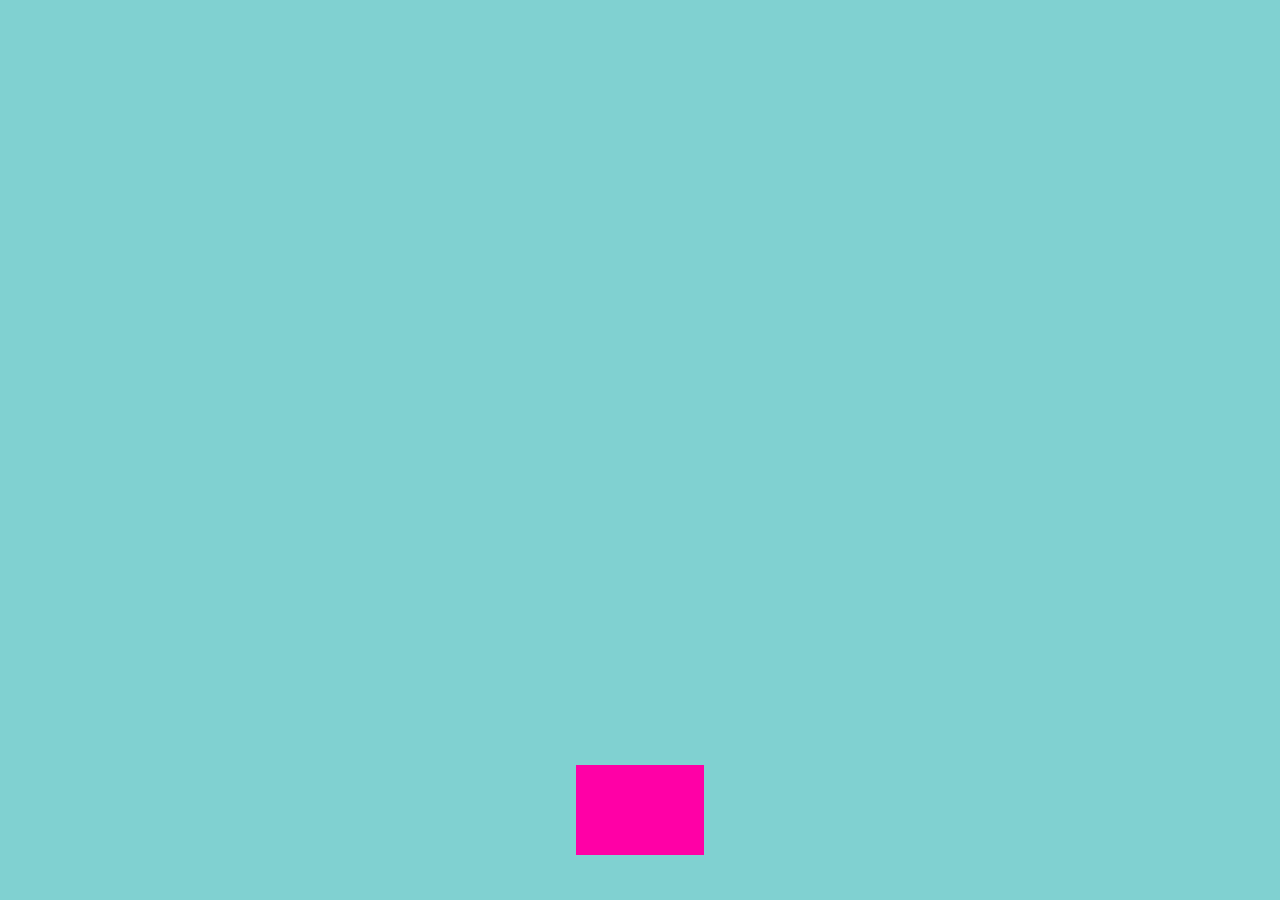
==== index.html @ a04496fe "Initial code" ====
<!DOCTYPE html>
<html lang="en">
<head>
    <meta charset="UTF-8">
    <meta name="viewport" content="width=device-width, initial-scale=1.0">
    <title>Space Shooter</title>

    <link rel="stylesheet" href="./css/main.css">

</head>
<body>

    <div id="board">
        <div id="player"></div>
    </div>

    <script src="./js/main.js"></script>
    <script src="./js/Enemy.js"></script>
    <script src="./js/Bullet.js"></script>
</body>
</html>
---- css/main.css ----
body {
    background-color: pink;
    margin: 0;
    padding: 0;
}

#board {
    width: 100vw;
    height: 100vh;
    background-color: rgb(128, 209, 209);
    position: relative;
    overflow: hidden;
}

#player {
    background-color: rgb(255, 0, 166);
    position: absolute;
}

.enemy {
    background-color: rgb(90, 19, 156);
    position: absolute;
}

#page-gameover {
    text-align: center;
    background-color: rgb(166, 161, 171);
}

.bullet {
    background-color: red;
    position: absolute;
}
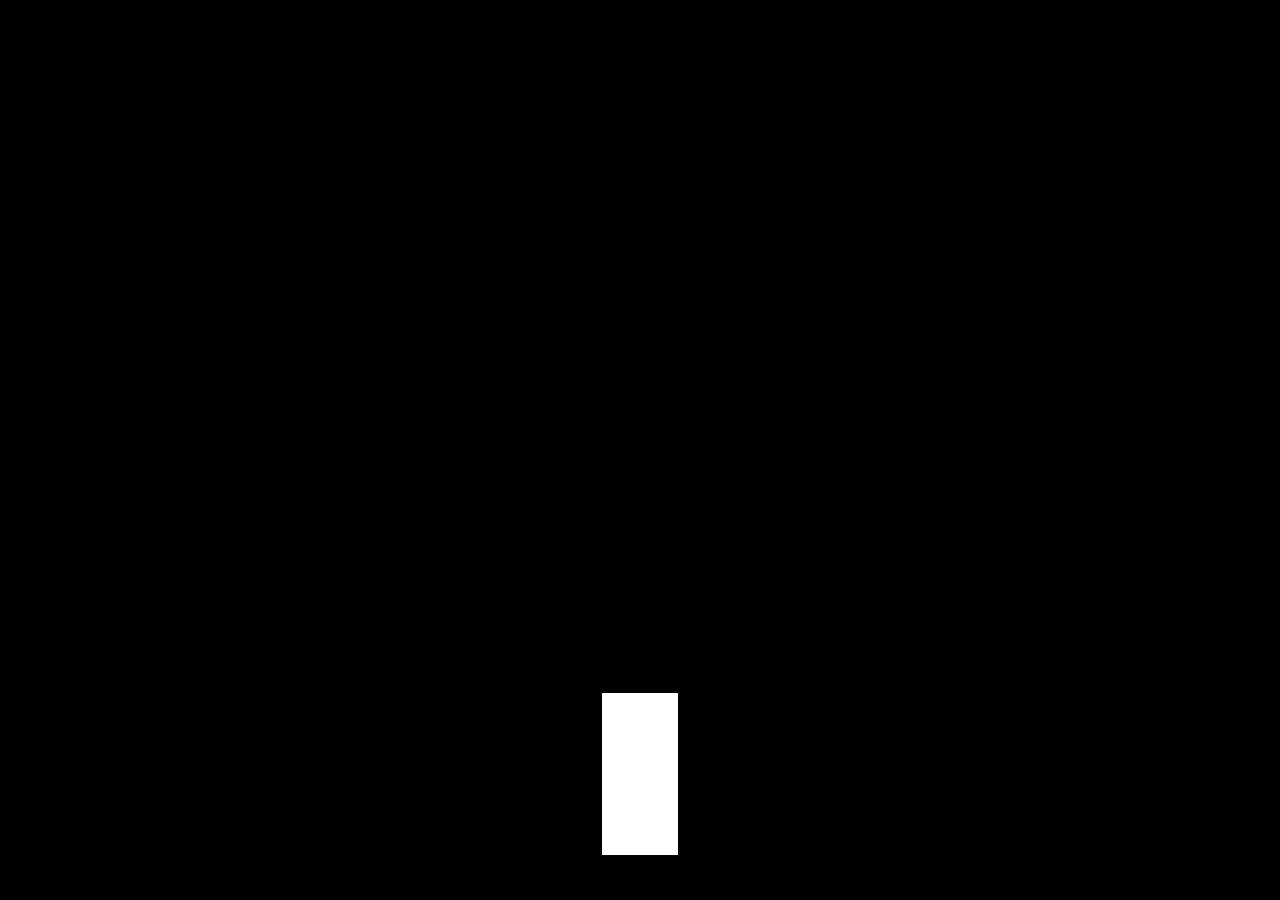
==== commit 2ea6fa4c: "Extracted Player to custom class. Refactoring" ====
--- a/index.html
+++ b/index.html
@@ -14,8 +14,9 @@
         <div id="player"></div>
     </div>
 
-    <script src="./js/main.js"></script>
     <script src="./js/Enemy.js"></script>
     <script src="./js/Bullet.js"></script>
+    <script src="./js/Player.js"></script>
+    <script src="./js/main.js"></script>
 </body>
 </html>--- a/css/main.css
+++ b/css/main.css
@@ -1,5 +1,5 @@
 body {
-    background-color: pink;
+    background-color: black;
     margin: 0;
     padding: 0;
 }
@@ -7,18 +7,18 @@
 #board {
     width: 100vw;
     height: 100vh;
-    background-color: rgb(128, 209, 209);
+    background-color: black;
     position: relative;
     overflow: hidden;
 }
 
 #player {
-    background-color: rgb(255, 0, 166);
+    background-color: white;
     position: absolute;
 }
 
 .enemy {
-    background-color: rgb(90, 19, 156);
+    background-color: red;
     position: absolute;
 }
 
@@ -28,6 +28,6 @@
 }
 
 .bullet {
-    background-color: red;
+    background-color: white;
     position: absolute;
 }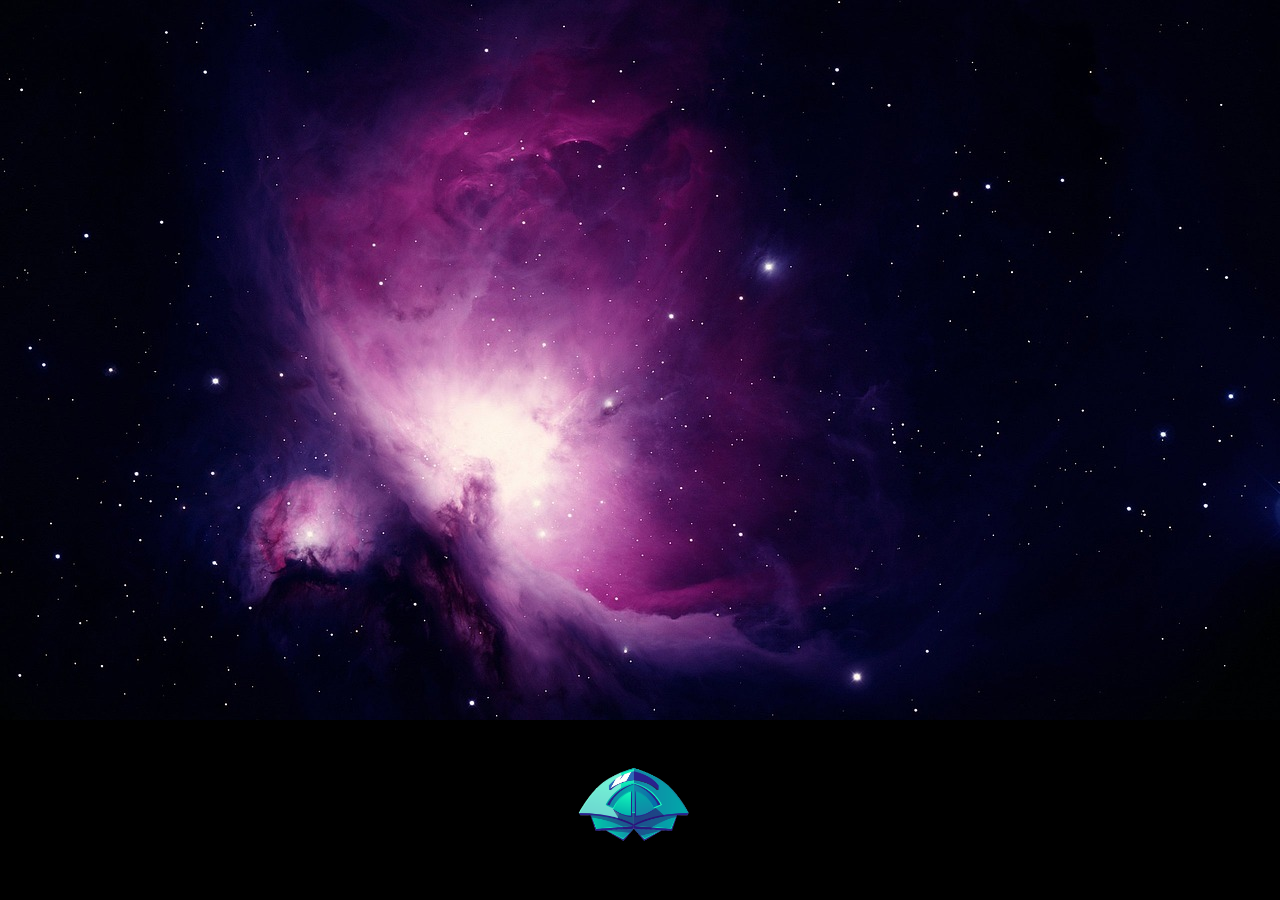
==== commit a215633e: "Cleanup. Score stub" ====
--- a/index.html
+++ b/index.html
@@ -15,8 +15,8 @@
     </div>
 
     <script src="./js/Enemy.js"></script>
-    <script src="./js/Bullet.js"></script>
     <script src="./js/Player.js"></script>
+    <script src="./js/Score.js"></script>
     <script src="./js/main.js"></script>
 </body>
 </html>--- a/css/main.css
+++ b/css/main.css
@@ -2,32 +2,55 @@
     background-color: black;
     margin: 0;
     padding: 0;
+
+    /* background-image: url("../img/galaxy-3608029_1280.jpg"); */
+    background-image: url("../img/orion-nebula-11107_1280.jpg");
+    background-position: 0 0;
+    background-repeat: no-repeat;
+    background-size: 100%; 
 }
 
 #board {
     width: 100vw;
     height: 100vh;
-    background-color: black;
     position: relative;
     overflow: hidden;
 }
 
 #player {
-    background-color: white;
     position: absolute;
+    background-image: url("../img/hero.png");
+    background-position: 0 0;
+    background-repeat: no-repeat;
+    background-size: 90%;
 }
 
-.enemy {
-    background-color: red;
+.enemy1 {
     position: absolute;
+    background-image: url("../img/enemy1.png");
+    background-position: 0 0;
+    background-repeat: no-repeat;
+    background-size: 90%;
+}
+
+.enemy2 {
+    position: absolute;
+    background-image: url("../img/enemy2.png");
+    background-position: 0 0;
+    background-repeat: no-repeat;
+    background-size: 90%;
 }
 
 #page-gameover {
     text-align: center;
-    background-color: rgb(166, 161, 171);
+    background-color: black;
 }
 
 .bullet {
     background-color: white;
     position: absolute;
+}
+
+h1 {
+    color: white;
 }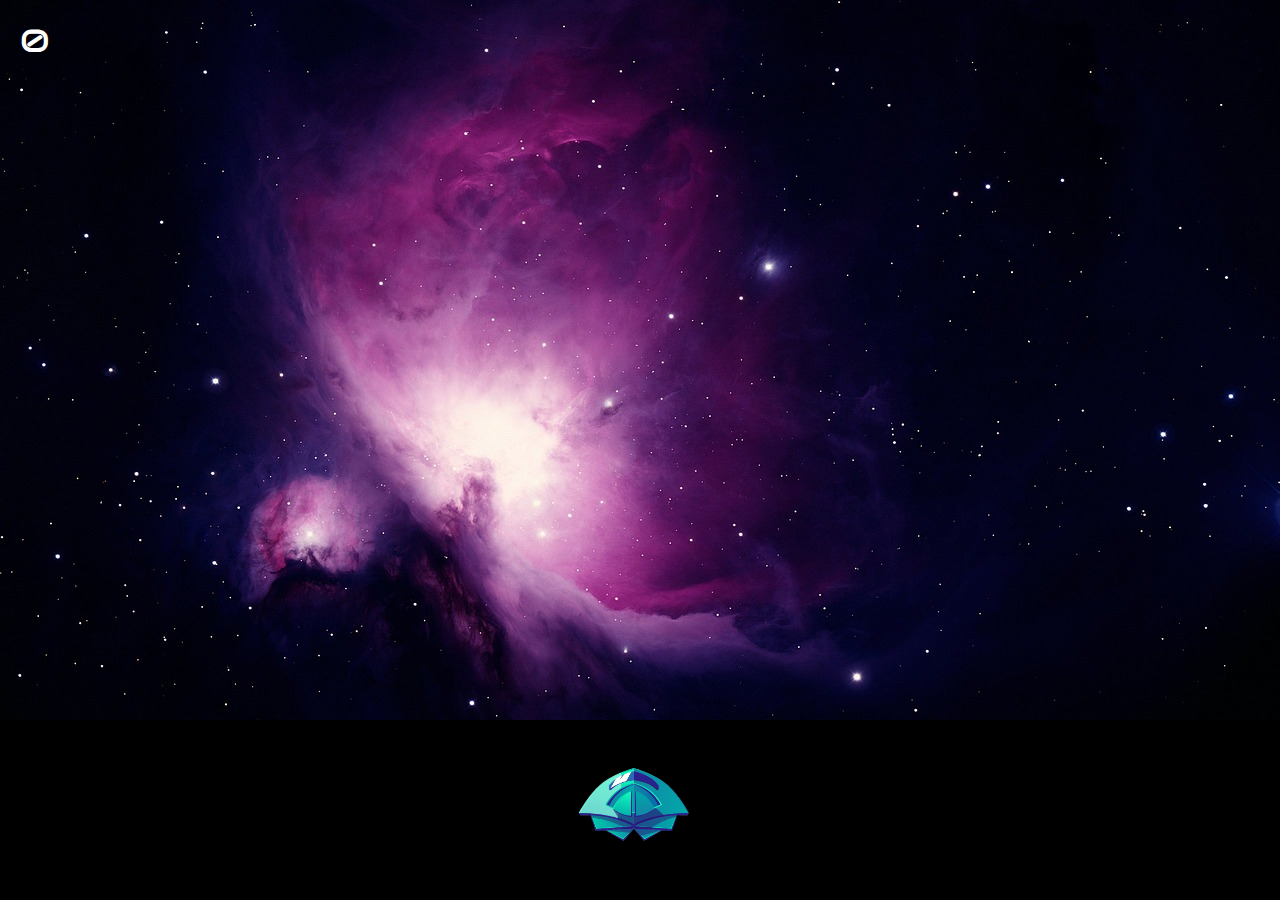
==== commit eb28acce: "Implemented score" ====
--- a/index.html
+++ b/index.html
@@ -6,6 +6,7 @@
     <title>Space Shooter</title>
 
     <link rel="stylesheet" href="./css/main.css">
+    <link rel="stylesheet" href="https://fonts.googleapis.com/css?family=Audiowide">
 
 </head>
 <body>
--- a/css/main.css
+++ b/css/main.css
@@ -53,4 +53,13 @@
 
 h1 {
     color: white;
+}
+
+.score {
+    position: relative;
+    top: 20px;
+    left: 20px;
+    color: white;
+    font-size: 2em;
+    font-family: "Audiowide", sans-serif;
 }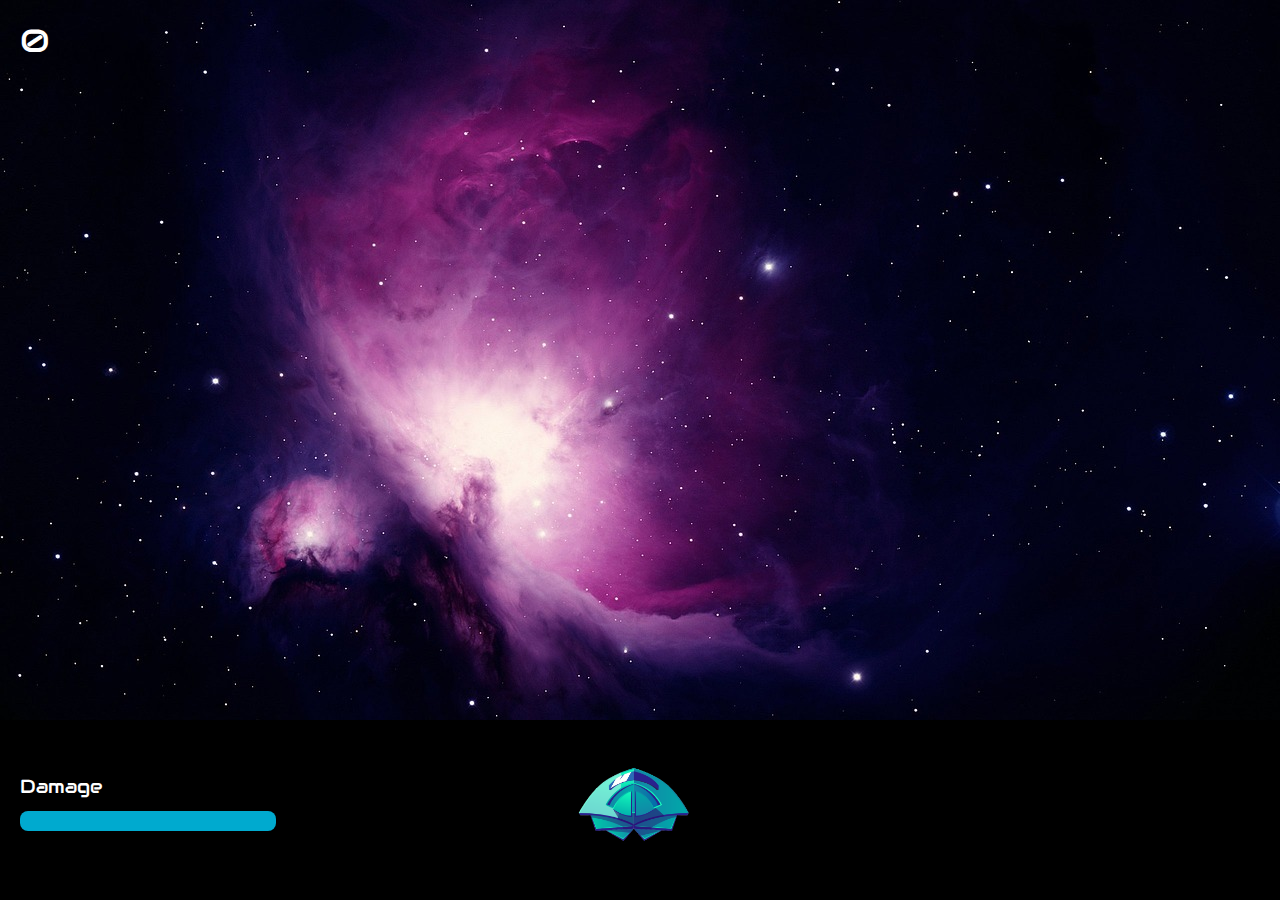
==== commit d2391968: "Add damage progress bar" ====
--- a/index.html
+++ b/index.html
@@ -18,6 +18,7 @@
     <script src="./js/Enemy.js"></script>
     <script src="./js/Player.js"></script>
     <script src="./js/Score.js"></script>
+    <script src="./js/Health.js"></script>
     <script src="./js/main.js"></script>
 </body>
 </html>--- a/css/main.css
+++ b/css/main.css
@@ -2,8 +2,6 @@
     background-color: black;
     margin: 0;
     padding: 0;
-
-    /* background-image: url("../img/galaxy-3608029_1280.jpg"); */
     background-image: url("../img/orion-nebula-11107_1280.jpg");
     background-position: 0 0;
     background-repeat: no-repeat;
@@ -23,6 +21,7 @@
     background-position: 0 0;
     background-repeat: no-repeat;
     background-size: 90%;
+    z-index: 10;
 }
 
 .enemy1 {
@@ -41,18 +40,20 @@
     background-size: 90%;
 }
 
-#page-gameover {
-    text-align: center;
-    background-color: black;
+.bullet1 {
+    position: absolute;
+    background-image: url("../img/laser1.png");
+    background-position: 0 0;
+    background-repeat: no-repeat;
+    background-size: 80%;
 }
 
-.bullet {
-    background-color: white;
+.bullet2 {
     position: absolute;
-}
-
-h1 {
-    color: white;
+    background-image: url("../img/laser2.png");
+    background-position: 0 0;
+    background-repeat: no-repeat;
+    background-size: 70%;
 }
 
 .score {
@@ -62,4 +63,56 @@
     color: white;
     font-size: 2em;
     font-family: "Audiowide", sans-serif;
+}
+
+.health {
+/*     position: relative;
+    top: 30px;
+    left: 20px; */
+    font-family: "Audiowide", sans-serif;
+    font-size: 1.2em;
+    color: white;
+    left: 20px;
+    bottom: 100px;
+    position: absolute;
+}
+
+.health .progressBar {
+    height: 20px;
+    background-color: #00aacf;
+    width: 100%;
+    border-radius: 8px;
+}
+
+.health p {
+    margin-bottom: 13px;
+}
+
+#page-gameover {
+    background-color: black;
+    margin: 0;
+    padding: 0;
+    background-image: url("../img/orion-nebula-11107_1280.jpg");
+    background-position: 0 0;
+    background-repeat: no-repeat;
+    background-size: 100%; 
+}
+
+#end-screen {
+    color: white;
+    font-size: 3em;
+    font-family: "Audiowide", sans-serif;
+    margin: 15% auto;
+    width: 50%;
+    text-align: center;
+}
+
+#end-screen h1 {
+    margin: 0 0 20px 0;
+}
+
+
+#end-screen a {
+    font-size: 1em;
+    color: #00aacf;
 }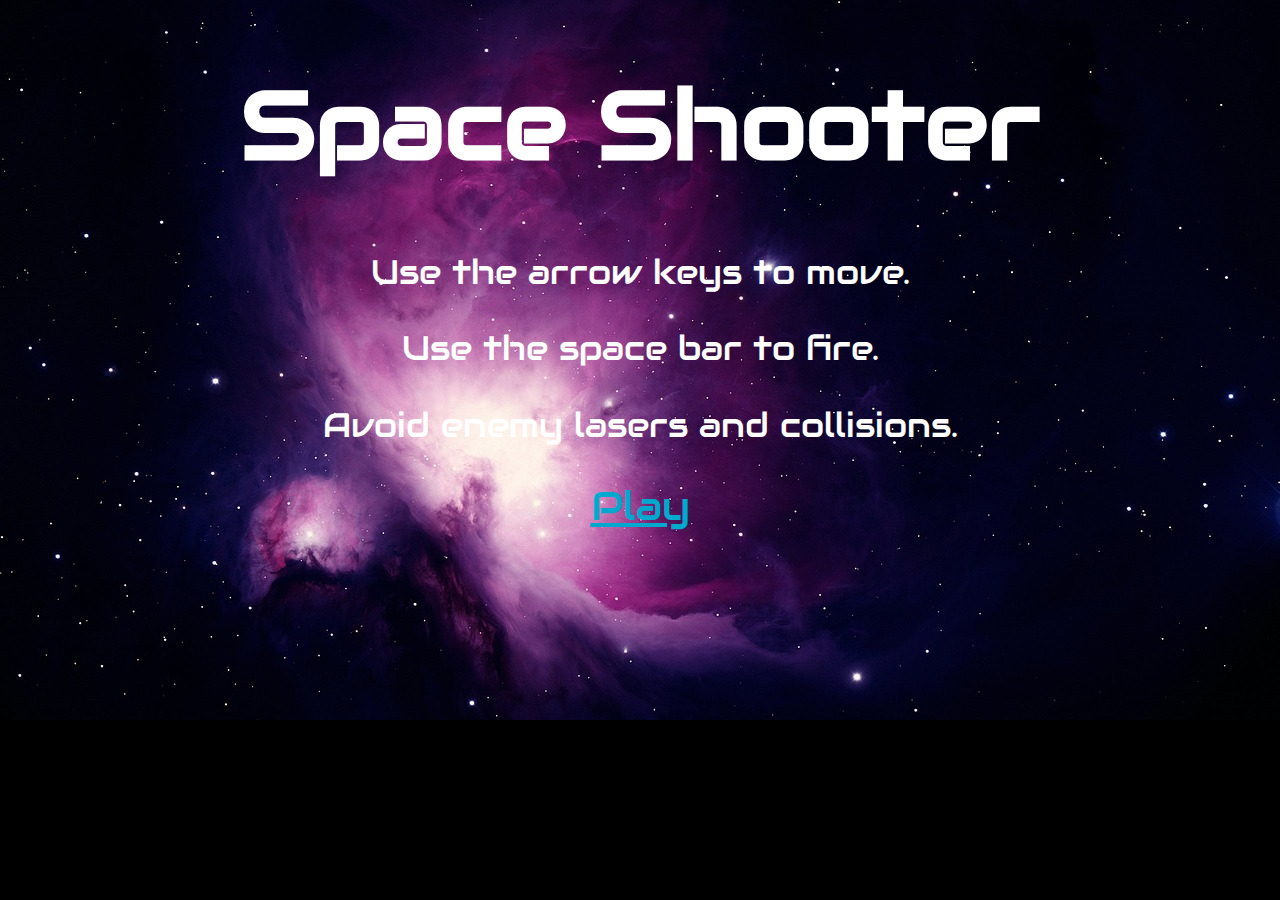
==== commit 49a5c7ed: "Start screen" ====
--- a/index.html
+++ b/index.html
@@ -1,24 +1,26 @@
 <!DOCTYPE html>
 <html lang="en">
+
 <head>
     <meta charset="UTF-8">
+    <meta http-equiv="X-UA-Compatible" content="IE=edge">
     <meta name="viewport" content="width=device-width, initial-scale=1.0">
     <title>Space Shooter</title>
+    <link rel="stylesheet" href="https://fonts.googleapis.com/css?family=Audiowide">
+    <link rel="stylesheet" href="./css/main.css">
 
-    <link rel="stylesheet" href="./css/main.css">
-    <link rel="stylesheet" href="https://fonts.googleapis.com/css?family=Audiowide">
+    </link>
 
 </head>
-<body>
 
-    <div id="board">
-        <div id="player"></div>
+<body id="page-intro">
+    <div id="start-screen">
+    <h1>Space Shooter</h1>
+    <p>Use the arrow keys to move.</p>
+    <p>Use the space bar to fire.</p>
+    <p>Avoid enemy lasers and collisions.</p>
+    <p><a href="./game.html">Play</a></p>
     </div>
+</body>
 
-    <script src="./js/Enemy.js"></script>
-    <script src="./js/Player.js"></script>
-    <script src="./js/Score.js"></script>
-    <script src="./js/Health.js"></script>
-    <script src="./js/main.js"></script>
-</body>
 </html>--- a/css/main.css
+++ b/css/main.css
@@ -66,9 +66,6 @@
 }
 
 .health {
-/*     position: relative;
-    top: 30px;
-    left: 20px; */
     font-family: "Audiowide", sans-serif;
     font-size: 1.2em;
     color: white;
@@ -88,7 +85,7 @@
     margin-bottom: 13px;
 }
 
-#page-gameover {
+#page-gameover #page-intro {
     background-color: black;
     margin: 0;
     padding: 0;
@@ -107,12 +104,25 @@
     text-align: center;
 }
 
+#start-screen {
+    color: white;
+    font-size: 3em;
+    font-family: "Audiowide", sans-serif;
+    margin: 5% auto;
+    width: 80%;
+    text-align: center;
+}
+
+#start-screen p {
+    font-size: 0.7em;
+    margin-bottom: 10px;
+}
+
 #end-screen h1 {
     margin: 0 0 20px 0;
 }
 
-
-#end-screen a {
-    font-size: 1em;
+#end-screen a, #start-screen a {
+    font-size: 1.2em;
     color: #00aacf;
 }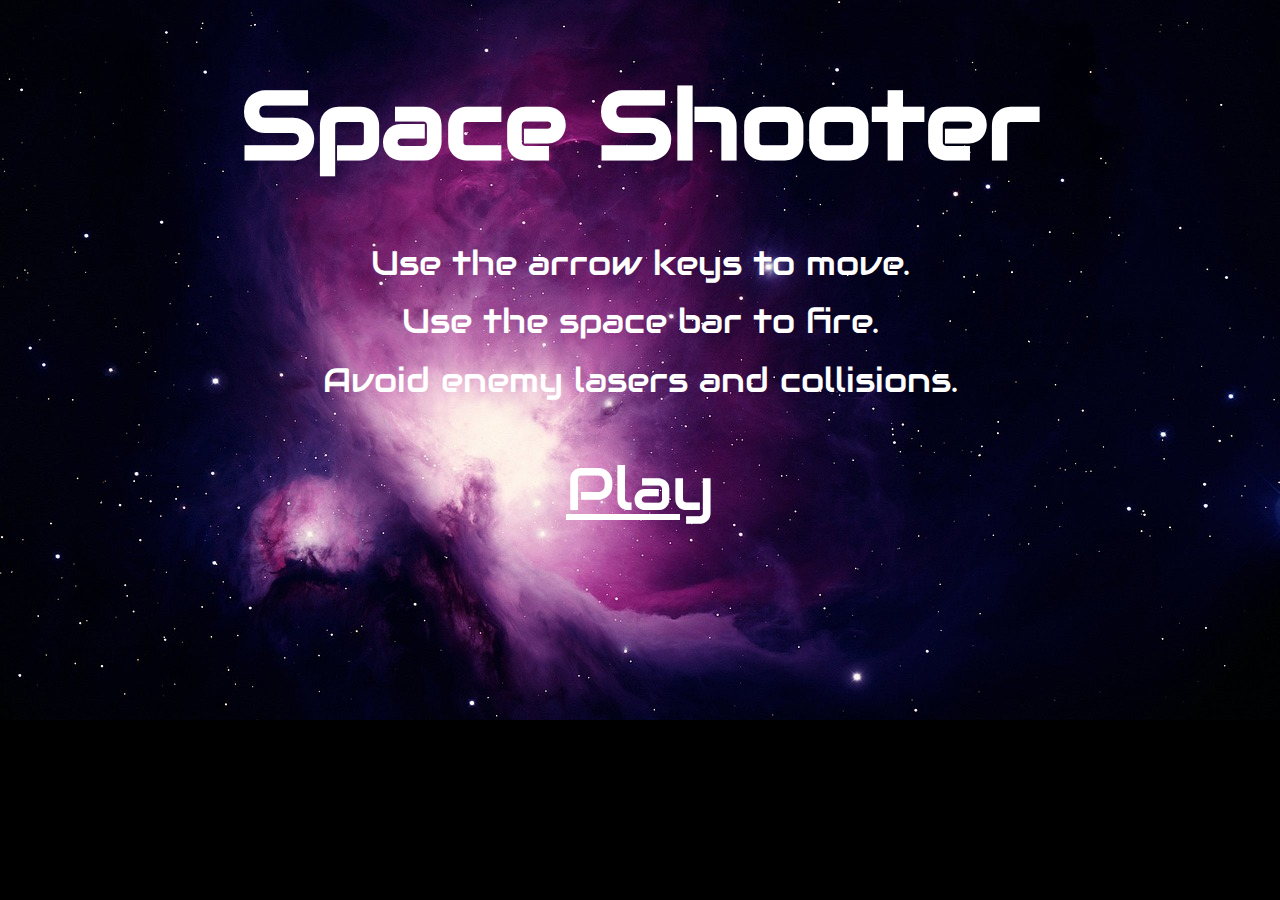
==== commit 4d489722: "Design adjustments" ====
--- a/index.html
+++ b/index.html
@@ -19,7 +19,7 @@
     <p>Use the arrow keys to move.</p>
     <p>Use the space bar to fire.</p>
     <p>Avoid enemy lasers and collisions.</p>
-    <p><a href="./game.html">Play</a></p>
+    <p><br /><br /><a href="./game.html">Play</a></p>
     </div>
 </body>
 
--- a/css/main.css
+++ b/css/main.css
@@ -99,8 +99,8 @@
     color: white;
     font-size: 3em;
     font-family: "Audiowide", sans-serif;
-    margin: 15% auto;
-    width: 50%;
+    margin: 10% auto;
+    width: 80%;
     text-align: center;
 }
 
@@ -113,16 +113,24 @@
     text-align: center;
 }
 
+
 #start-screen p {
     font-size: 0.7em;
-    margin-bottom: 10px;
+    line-height: 25px;
 }
 
 #end-screen h1 {
     margin: 0 0 20px 0;
+    font-size: 2.5em;
 }
 
-#end-screen a, #start-screen a {
-    font-size: 1.2em;
-    color: #00aacf;
+#end-screen a {
+    font-size: 1em;
+    /* color: #00aacf; */
+    color: white;
+}
+
+#start-screen a {
+    font-size: 1.8em;
+    color: white;
 }